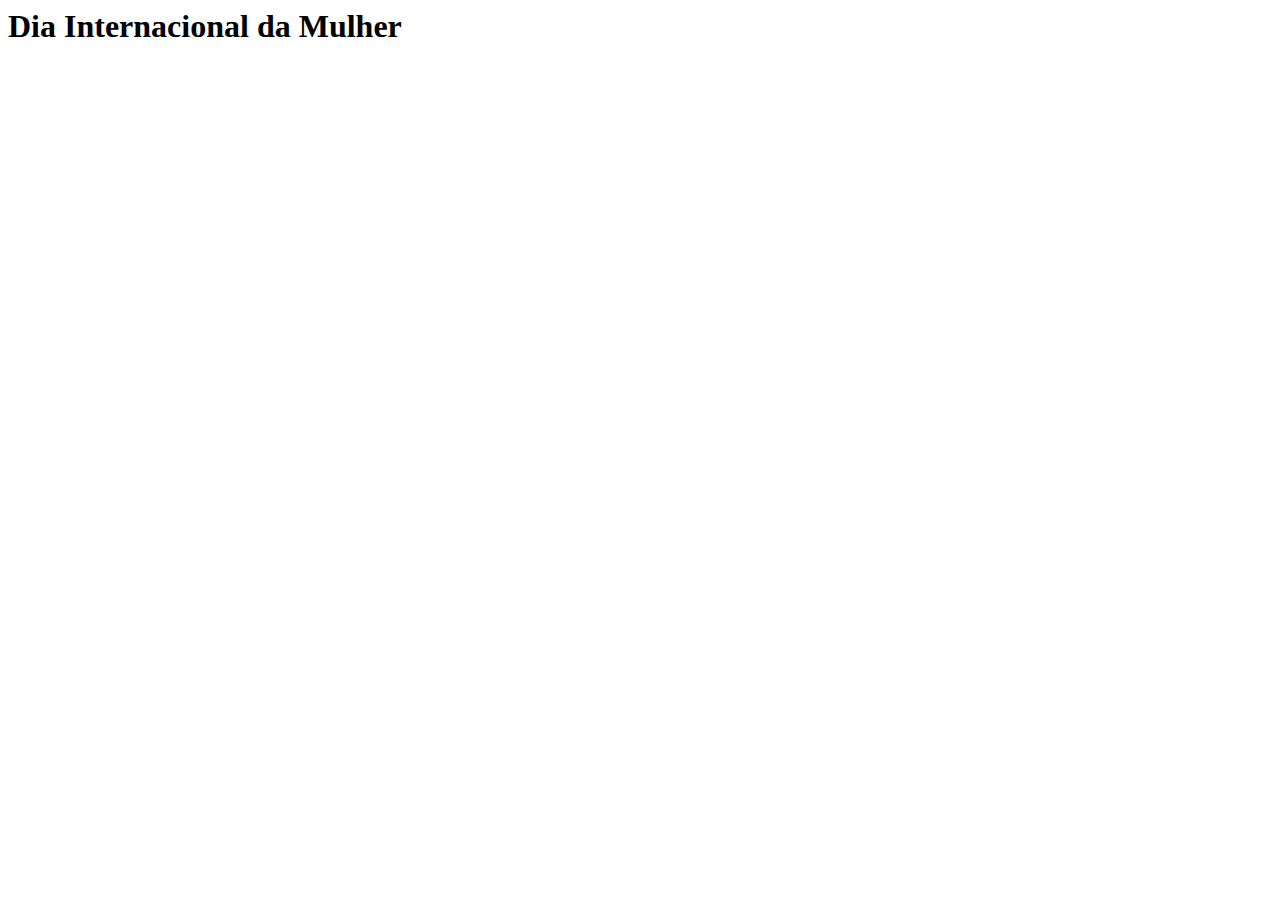
==== Avaliação/diaMulher/index.html @ 8f18e111 "Ajuste" ====
<html>
<head>
    <title>Dia da Mulher</title>
    <link rel="stylesheet" href="styles.css">
</head>
<body>
    <header>
        <h1>Dia Internacional da Mulher</h1>
    </header>
    

</body>
</html>
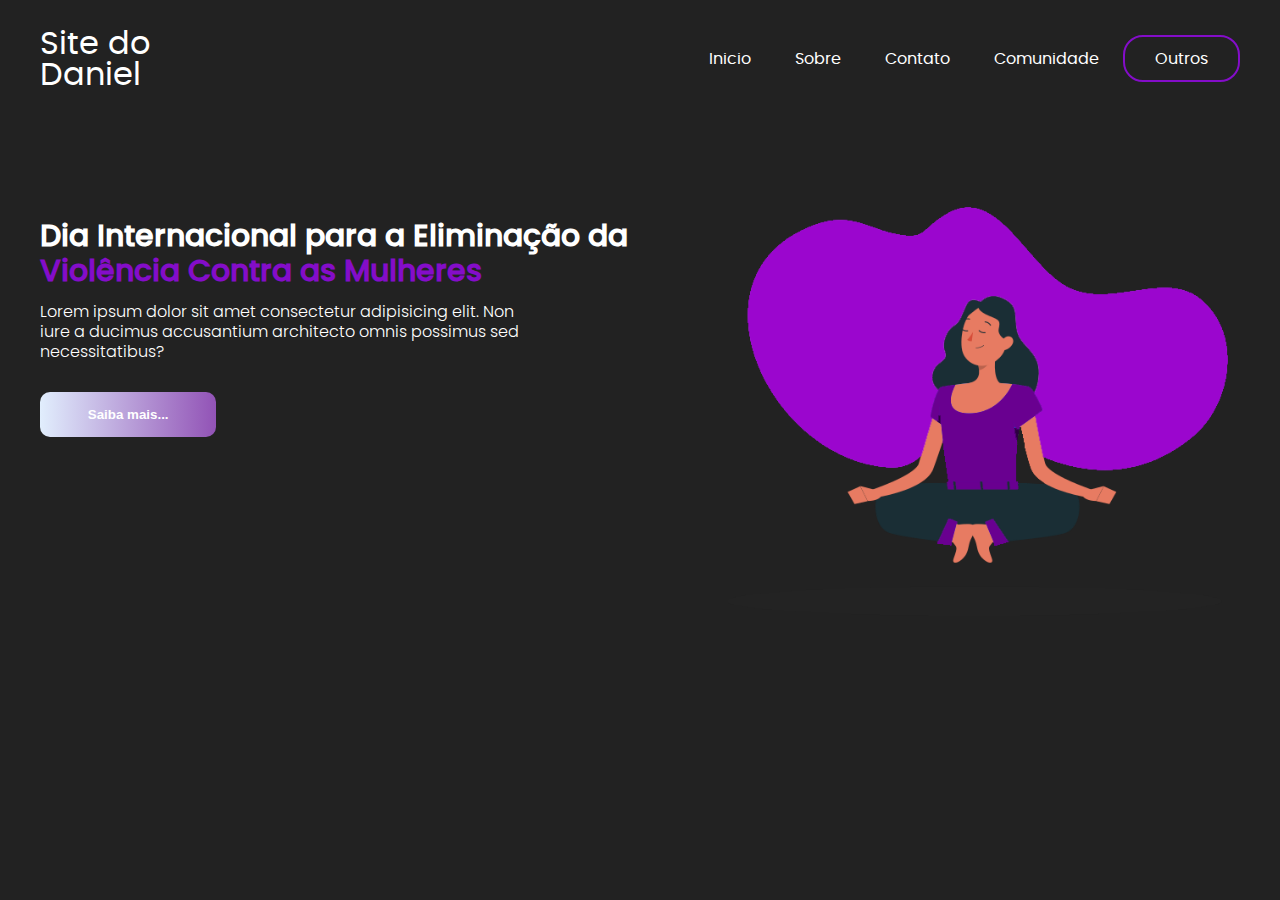
==== commit a470f521: "Primeira pagina Dia da Mulher" ====
--- a/Avaliação/diaMulher/index.html
+++ b/Avaliação/diaMulher/index.html
@@ -1,13 +1,36 @@
 <html>
 <head>
     <title>Dia da Mulher</title>
-    <link rel="stylesheet" href="styles.css">
+    <link rel="stylesheet" href="style/styles.css">
+    <link rel="stylesheet" href="style/fonts.css">
+    <link rel="stylesheet" href="style/media.css">
 </head>
 <body>
     <header>
-        <h1>Dia Internacional da Mulher</h1>
+        <div id="title">
+            <h1>Site do</h1>
+            <h1>Daniel</h1>
+        </div>
+
+        <ul>
+            <a href="#"><li>Inicio</li></a>
+            <a href="#"><li>Sobre</li></a>
+            <a href="#"><li>Contato</li></a>
+            <a href="#"><li>Comunidade</li></a>
+            <a href="#" id="Especial"><li>Outros</li></a>
+        </ul>
     </header>
-    
+    <main>
+        <aside>
+            <h2>Dia Internacional para a Eliminação da</h2>
+            <h2><span>Violência Contra as Mulheres</span></h2>
+            <p>Lorem ipsum dolor sit amet consectetur adipisicing elit. Non iure a ducimus accusantium architecto omnis possimus sed necessitatibus? </p>
+            <input type="submit" id="submit" value="Saiba mais...">
+        </aside>
+        <article>
+            <img src="./Components/imagens/77d0a7c454e658833800528e748edbe9.png" alt="Mulher">
+        </article>
+    </main>
 
 </body>
 </html>--- a/Avaliação/diaMulher/style/styles.css
+++ b/Avaliação/diaMulher/style/styles.css
@@ -0,0 +1,91 @@
+body{
+    background-color: rgb(34, 34, 34);
+    color: white;
+    font-family: poppinsregular;
+    max-width: 1200px;
+    margin: 0 auto;
+    padding: 10px;
+}
+
+header{
+    display: flex;
+    flex-direction: row;
+    justify-content: space-between;
+    align-items: center;
+}
+
+#title{
+    flex-direction: column;
+    line-height: 10px;
+}
+
+li{
+    display: inline-block;
+    margin: 20px;
+}
+
+a{
+    color: white;
+}
+a:hover{
+    transition: 0.3s all;
+    color: rgb(132, 13, 201);
+}
+
+#especial{
+    border: 2px solid rgb(132, 13, 201);
+    padding: 10px;
+    border-radius: 20px;
+}
+#especial:hover{
+    transition: 0.3s all;
+    background-color: rgb(132, 13, 201);
+    color: white;
+}
+
+h1{
+    font-weight: 200;
+}
+
+main{
+    display: flex;
+    flex-direction: row;
+    margin-top: 100px;
+}
+
+h2{
+    font-size: 30px;
+    line-height: 10px;
+    font-family: poppinsmedium;
+}
+
+span{
+    color: rgb(132, 13, 201);
+}
+
+p{
+    line-height: 20px;
+    max-width: 500px;
+    font-family: poppinslight;
+}
+
+img{
+    width: 500px;
+    margin-left: 100px;
+}
+
+#submit{
+    background-image: linear-gradient(to right,rgb(225, 238, 253), rgb(146, 83, 182));
+    display: flex;
+    width: 30%;
+    margin-top: 30px;
+    border: none;
+    border-radius: 10px;
+    padding: 15px;
+    color: white;
+    font-weight: bold;
+}
+#submit:hover{
+    transition: 1s all;
+    cursor: pointer;
+}--- a/Avaliação/diaMulher/style/fonts.css
+++ b/Avaliação/diaMulher/style/fonts.css
@@ -0,0 +1,60 @@
+
+@font-face {
+    font-family: 'poppinsblack';
+    src: url('../Components/fonts/poppins-black-webfont.woff2') format('woff2'),
+         url('../Components/fonts/poppins-black-webfont.woff') format('woff');
+    font-weight: normal;
+    font-style: normal;
+  
+  }
+  
+  
+  
+  
+  @font-face {
+    font-family: 'poppinsbold';
+    src: url('../Components/fonts/poppins-black-webfont.woff2') format('woff2'),
+         url('../Components/fonts/poppins-bold-webfont.woff') format('woff');
+    font-weight: normal;
+    font-style: normal;
+  
+  }
+  
+  
+  @font-face {
+    font-family: 'poppinslight';
+    src: url('../Components/fonts/poppins-light-webfont.woff2') format('woff2'),
+         url('../Components/fonts/poppins-light-webfont.woff') format('woff');
+    font-weight: normal;
+    font-style: normal;
+  
+  }
+  
+  
+  @font-face {
+    font-family: 'poppinsmedium';
+    src: url('../Components/fonts/poppins-medium-webfont.woff2') format('woff2'),
+         url('../Components/fonts/poppins-medium-webfont.woff') format('woff');
+    font-weight: normal;
+    font-style: normal;
+  
+  }
+  
+  @font-face {
+    font-family: 'poppinsregular';
+    src: url('../Components/fonts/poppins-regular-webfont.woff2') format('woff2'),
+         url('../Components/fonts/poppins-regular-webfont.woff') format('woff');
+    font-weight: normal;
+    font-style: normal;
+  
+  }
+  
+  @font-face {
+    font-family: 'poppinssemibold';
+    src: url('../Components/fonts/poppins-semibold-webfont.woff2') format('woff2'),
+         url('../Components/fonts/poppins-semibold-webfont.woff') format('woff');
+    font-weight: normal;
+    font-style: normal;
+  
+  }
+  --- a/Avaliação/diaMulher/style/media.css
+++ b/Avaliação/diaMulher/style/media.css
@@ -0,0 +1,33 @@
+@media screen and (max-width: 1210px) {
+    header {
+        display: flex;
+        flex-direction: column;
+        justify-content: center;
+        align-items: center;
+    }
+    main{
+        display: flex;
+        flex-direction: column;
+        justify-content: center;
+        align-items: center;
+        margin-top: 50px;
+    }
+    h2{
+        font-size: 20px;
+        line-height: 0px;
+    }
+    #submit{
+        align-self: center;
+    }
+    img{
+        display: flex;
+        align-items: center;
+        margin-top: 60px;
+        width: 70%;
+    }
+    @media screen and (max-width: 500px) {
+        img {
+            display: none;
+        }
+    }
+}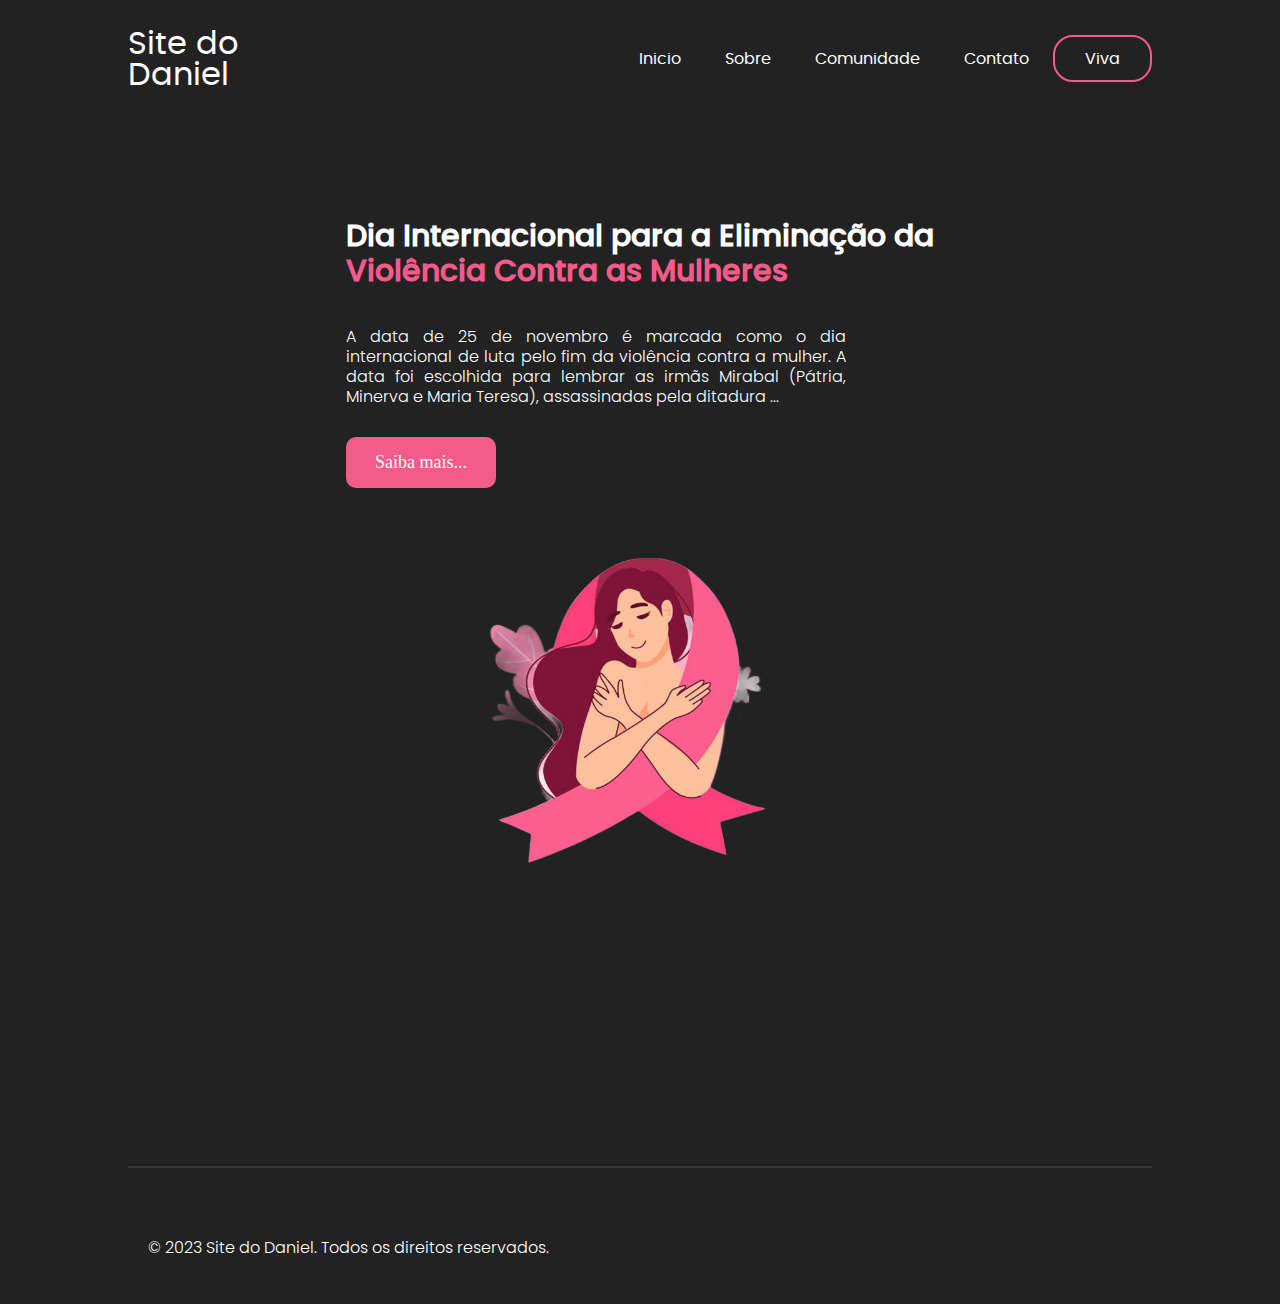
==== commit 8fc5213c: "Trabalho do Dia da Mulher" ====
--- a/Avaliação/diaMulher/index.html
+++ b/Avaliação/diaMulher/index.html
@@ -1,5 +1,6 @@
 <html>
 <head>
+    <meta name="viewport" content="width=device-width, initial-scale=1.0">
     <title>Dia da Mulher</title>
     <link rel="stylesheet" href="style/styles.css">
     <link rel="stylesheet" href="style/fonts.css">
@@ -8,29 +9,34 @@
 <body>
     <header>
         <div id="title">
-            <h1>Site do</h1>
-            <h1>Daniel</h1>
+            <a href="index.html"><h1>Site do</h1><h1>Daniel</h1></a>
         </div>
 
         <ul>
-            <a href="#"><li>Inicio</li></a>
-            <a href="#"><li>Sobre</li></a>
-            <a href="#"><li>Contato</li></a>
-            <a href="#"><li>Comunidade</li></a>
-            <a href="#" id="Especial"><li>Outros</li></a>
+            <a href="index.html"><li>Inicio</li></a>
+            <a href="sobre.html"><li>Sobre</li></a>
+            <a href="comunidade.html"><li>Comunidade</li></a>
+            <a href="contato.html"><li>Contato</li></a>
+            <a href="outros.html" id="Especial"><li>Viva</li></a>
         </ul>
     </header>
     <main>
         <aside>
             <h2>Dia Internacional para a Eliminação da</h2>
             <h2><span>Violência Contra as Mulheres</span></h2>
-            <p>Lorem ipsum dolor sit amet consectetur adipisicing elit. Non iure a ducimus accusantium architecto omnis possimus sed necessitatibus? </p>
-            <input type="submit" id="submit" value="Saiba mais...">
+            <p>A data de 25 de novembro é marcada como o dia internacional de luta pelo fim da violência
+                contra a mulher. A data foi escolhida para lembrar as irmãs Mirabal (Pátria, Minerva e Maria
+                Teresa), assassinadas pela ditadura ... </p>
+            <form action="sobre.html">
+                <input type="submit" id="submit" value="Saiba mais...">
+            </form>
         </aside>
         <article>
-            <img src="./Components/imagens/77d0a7c454e658833800528e748edbe9.png" alt="Mulher">
+            <img src="./Components/imagens/mulher.png" alt="Mulher">
         </article>
     </main>
-
+    <footer>
+        <p>&copy; 2023 Site do Daniel. Todos os direitos reservados.</p>
+    </footer>
 </body>
 </html>--- a/Avaliação/diaMulher/style/styles.css
+++ b/Avaliação/diaMulher/style/styles.css
@@ -2,7 +2,7 @@
     background-color: rgb(34, 34, 34);
     color: white;
     font-family: poppinsregular;
-    max-width: 1200px;
+    max-width: 80%;
     margin: 0 auto;
     padding: 10px;
 }
@@ -26,20 +26,21 @@
 
 a{
     color: white;
+    text-decoration: none;
 }
 a:hover{
     transition: 0.3s all;
-    color: rgb(132, 13, 201);
+    color: #f35b8b;
 }
 
 #especial{
-    border: 2px solid rgb(132, 13, 201);
+    border: 2px solid #f35b8b;
     padding: 10px;
     border-radius: 20px;
 }
 #especial:hover{
     transition: 0.3s all;
-    background-color: rgb(132, 13, 201);
+    background-color: #f35b8b;
     color: white;
 }
 
@@ -47,10 +48,13 @@
     font-weight: 200;
 }
 
+/* ---------------------------------- TOPO ---------------------------------- */
+
 main{
     display: flex;
     flex-direction: row;
     margin-top: 100px;
+    justify-content: space-between;
 }
 
 h2{
@@ -60,10 +64,12 @@
 }
 
 span{
-    color: rgb(132, 13, 201);
+    color: #f35b8b;
 }
 
 p{
+    margin-top: 50px;
+    text-align: justify;
     line-height: 20px;
     max-width: 500px;
     font-family: poppinslight;
@@ -71,21 +77,33 @@
 
 img{
     width: 500px;
-    margin-left: 100px;
+    border-radius: 5%;
 }
 
 #submit{
-    background-image: linear-gradient(to right,rgb(225, 238, 253), rgb(146, 83, 182));
+    background-color: #f35b8b;
     display: flex;
-    width: 30%;
+    width: 150px;
     margin-top: 30px;
     border: none;
     border-radius: 10px;
     padding: 15px;
     color: white;
-    font-weight: bold;
+    font-family: ppoppinsmedium;
+    font-size: 18px;
 }
 #submit:hover{
-    transition: 1s all;
+    transition: 0.6s all;
+    background-color: #f395b3;
     cursor: pointer;
+}
+
+/* ---------------------------------- TEXT ---------------------------------- */
+footer {
+    background-color: rgb(34, 34, 34);
+    color: white;
+    text-align: center;
+    padding: 20px;
+    margin-top: 300px;
+    border-top: 2px solid rgb(56, 55, 56);
 }--- a/Avaliação/diaMulher/style/media.css
+++ b/Avaliação/diaMulher/style/media.css
@@ -1,4 +1,15 @@
-@media screen and (max-width: 1210px) {
+@media screen and (max-width: 1490px) {
+    main {
+        display: flex;
+        flex-direction: column;
+        justify-content: center;
+        align-items: center;
+    }
+    article {
+        display: flex;
+        margin-top: 50px;
+    }
+    @media screen and (max-width: 1210px) {
     header {
         display: flex;
         flex-direction: column;
@@ -13,8 +24,8 @@
         margin-top: 50px;
     }
     h2{
-        font-size: 20px;
-        line-height: 0px;
+        font-size: 30px;
+        line-height: 10px;
     }
     #submit{
         align-self: center;
@@ -25,9 +36,29 @@
         margin-top: 60px;
         width: 70%;
     }
-    @media screen and (max-width: 500px) {
+    }
+    @media screen and (max-width: 760px) {
+        h2{
+            font-size: 25px;
+            line-height: 5px;
+        }
+        #submit{
+            width: 30%;
+        }
+    }
+    @media screen and (max-width: 640px) {
         img {
             display: none;
         }
+        h2{
+            font-size: 23px;
+            line-height: 10px;
+        }
+    }
+    @media screen and (max-width: 570px) {
+        h2{
+            font-size: 20px;
+            line-height: 10px;
+        }
     }
 }